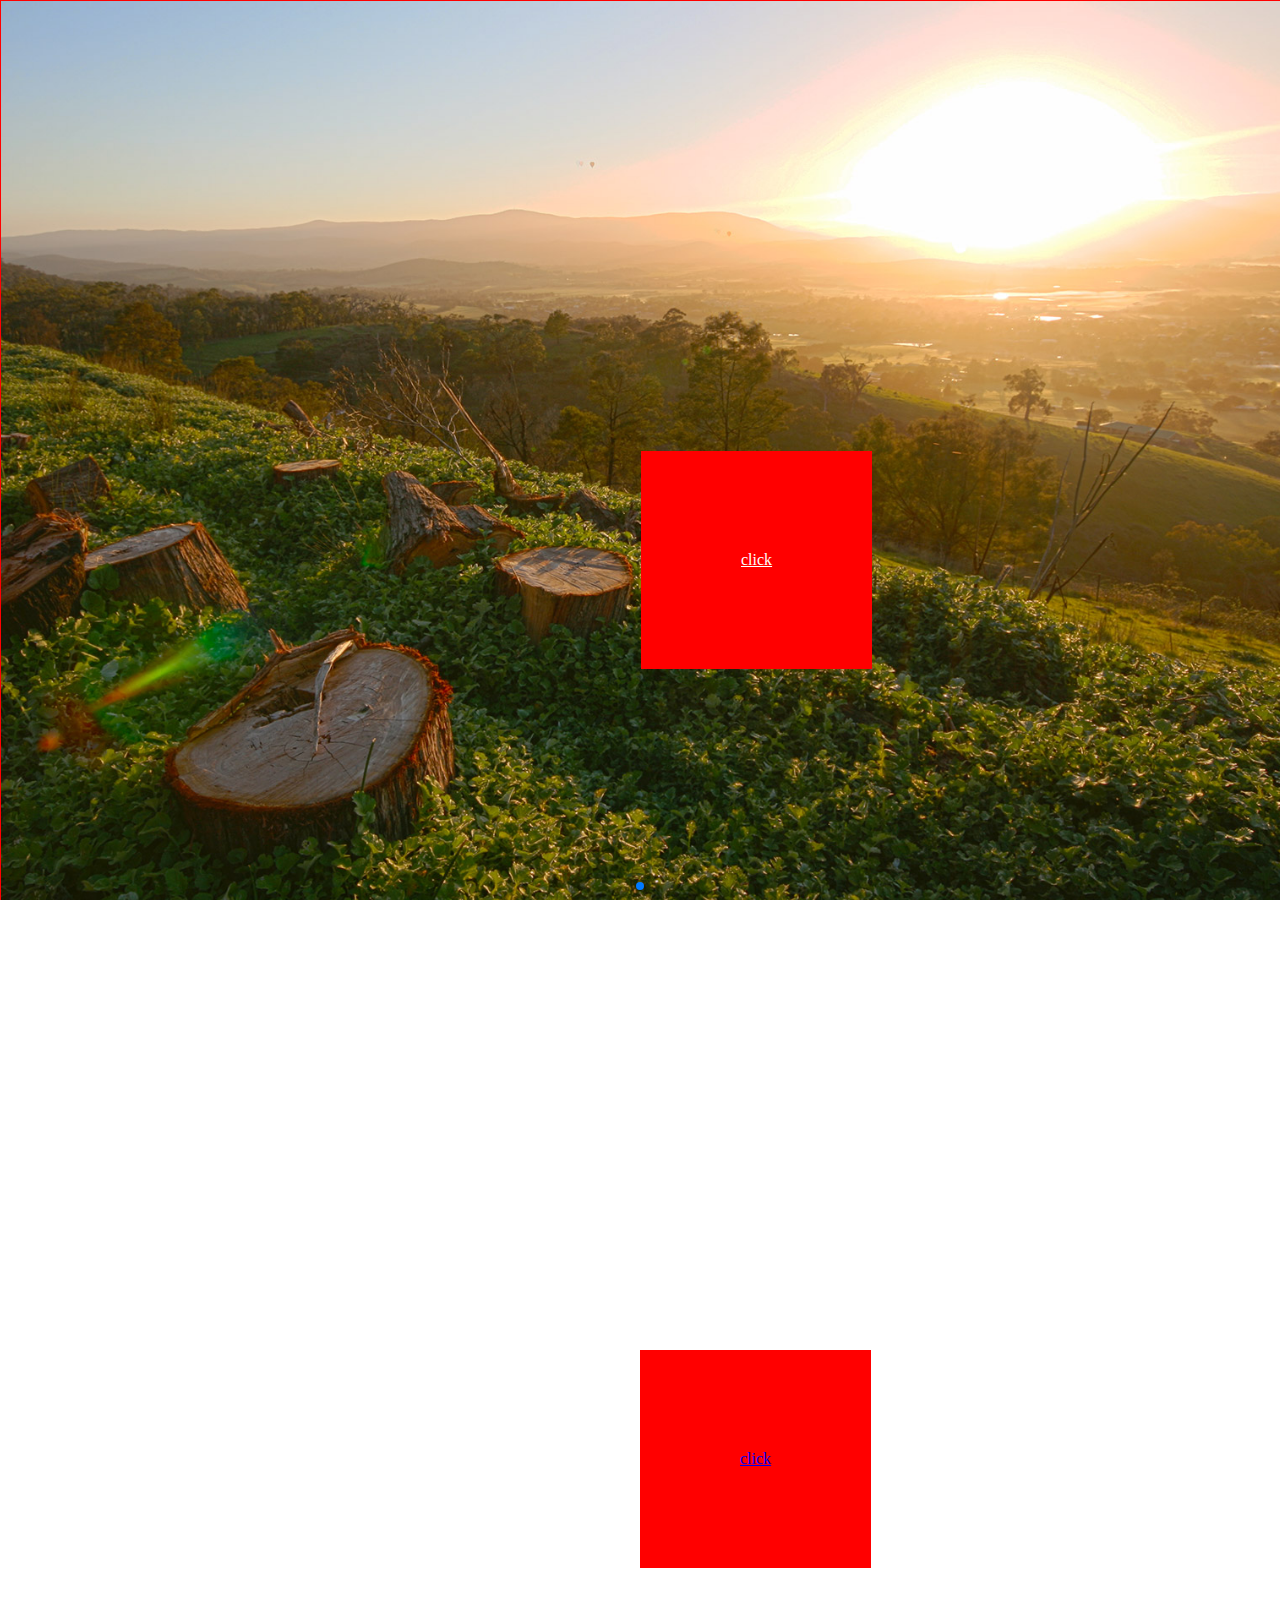
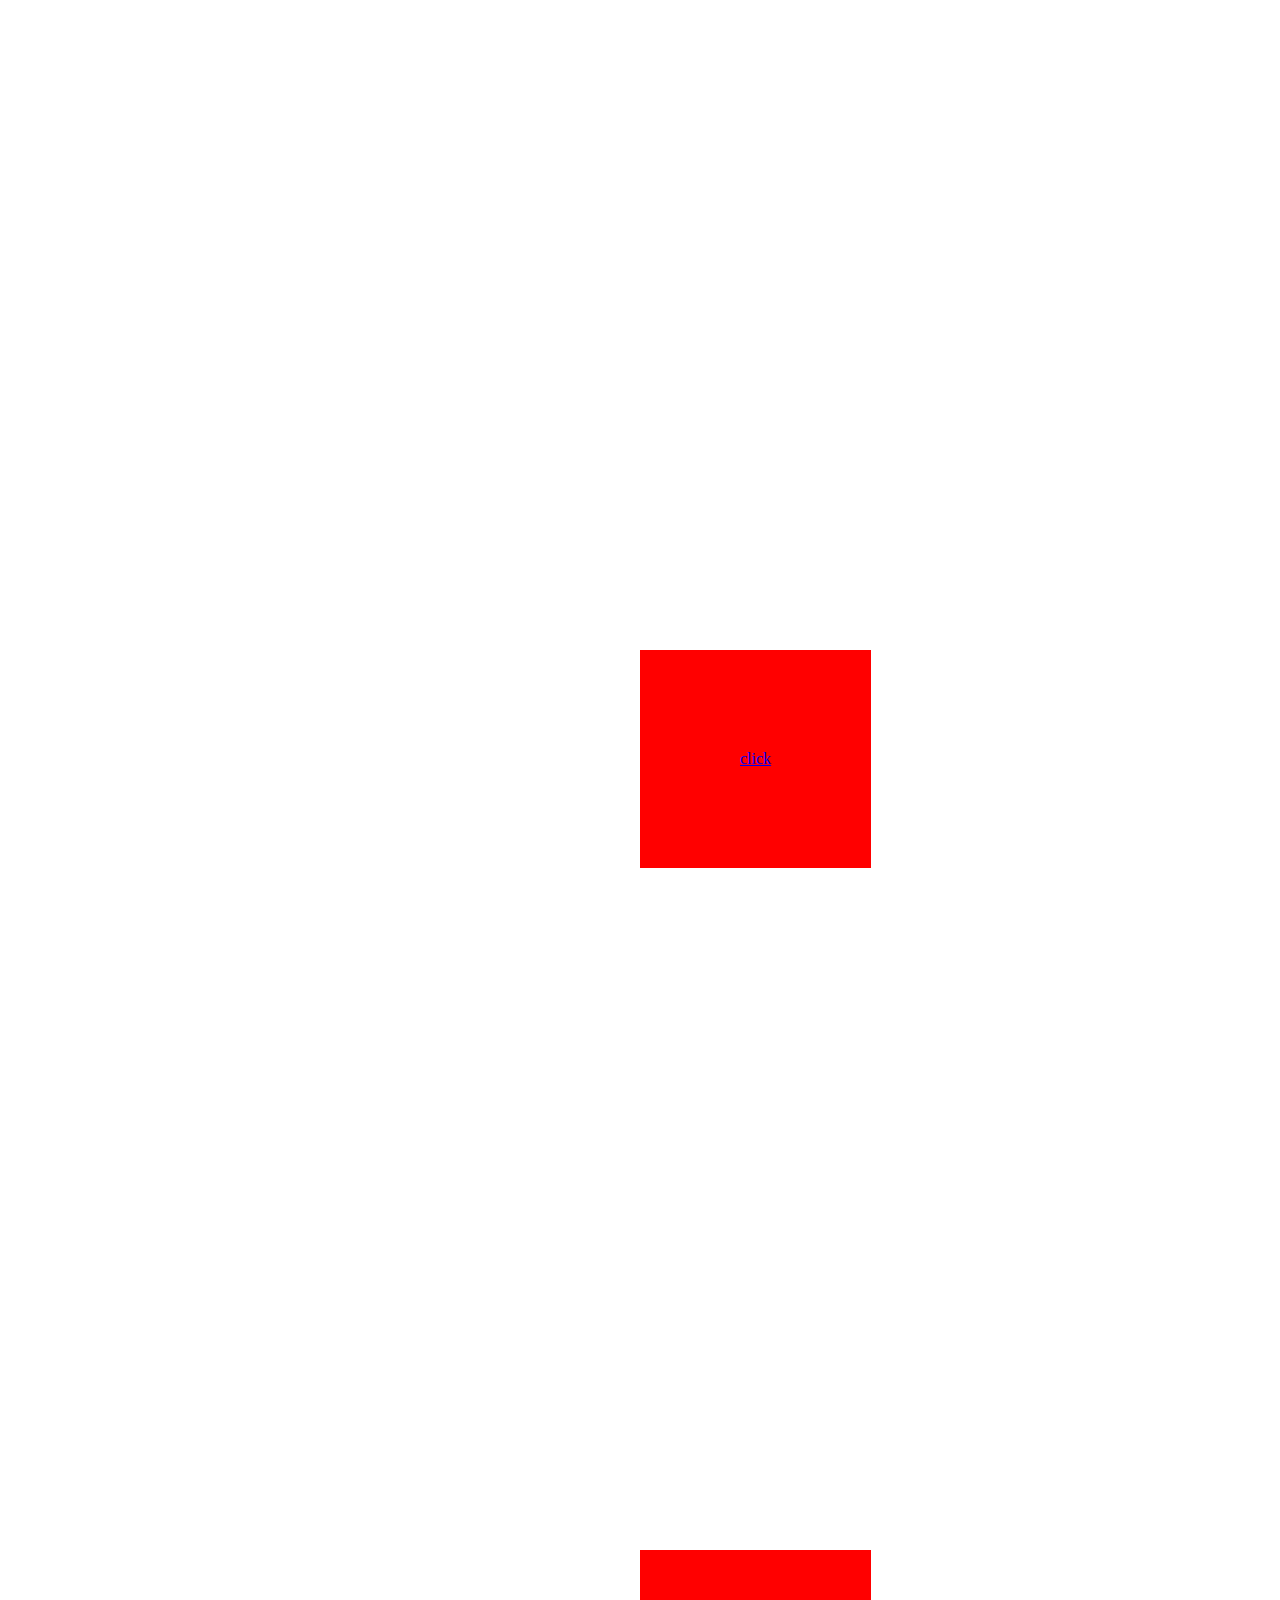
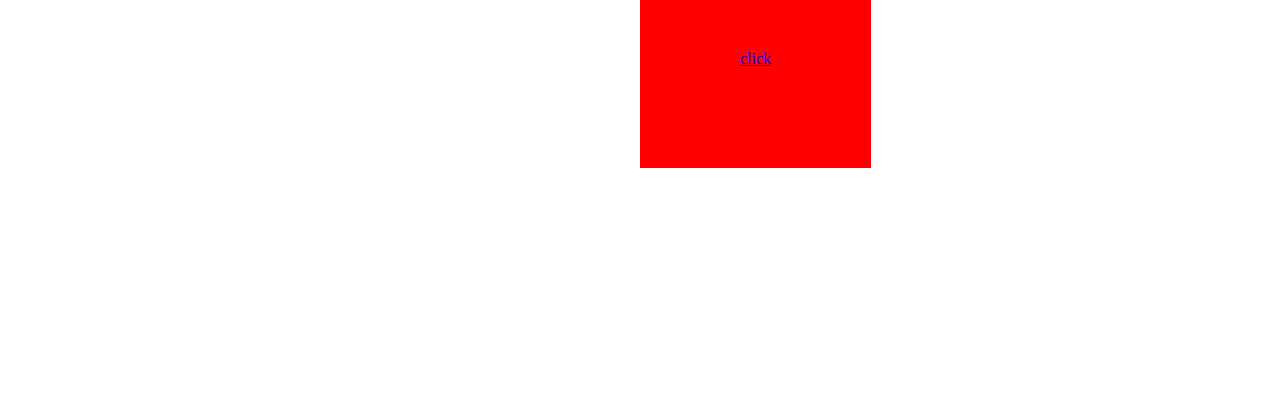
==== index.html @ 7c9270b9 "basic settings" ====
<!DOCTYPE html>
<html>
<head>
	<title>Simple Parallax</title>
	<style>
		*{padding: 0; margin: 0;}
		.bgi {
			background-position: center center;
			background-repeat: no-repeat;
			background-attachment: fixed;
			background-size: cover;
			height: 100%;
			width: 100%;
		}

		.section-01 .bgi{
			/*background-image: url('assets/images/bcg_slide-1.jpg');*/
		}
		.section-02 .bgi{
			background-image: url('assets/images/bcg_slide-4.jpg');
		}
		.section-03 .bgi{
			background-image: url('assets/images/bcg_slide-3.jpg');
		}
		.section-04 .bgi{
			background-image: url('assets/images/bcg_slide-4.jpg');
		}

		.section-04,
		.section-03{
			position: relative;
		}

		.swiper-slide{
			width: 100%;
			background: url('assets/images/bcg_slide-4.jpg') no-repeat center center;
			background-size: cover;
			/*background-attachment: fixed;*/
			border: 1px solid #f00;
			overflow: hidden;

		}


		.btn-slide-down{
			position: absolute;
			top: 50%;
			left: 50%;
			background: #f00;
			color: #fff;
			padding: 100px;
		}

		.btn-close-top{
			position: absolute;
			top: 50%;
			left: 50%;
			padding: 100px;
			background: #f00;
		}

		.btn-slider-side{
			position: absolute;
			top: 50%;
			left: 50%;
			padding: 100px;
			background: #f00;
		}

		.section-aside{
			height: 100%;
			width: 300px;
			background: #fff;
			position: absolute;
			top: 0;
			left: -300px;
		}

		.section-aside-inner{
			position: relative;
		}

		.btn-close-slide{
			position: absolute;
			top: 0;
			right: 0;
			color: #f00;
		}

	</style>
	<link rel="stylesheet" href="assets/css/swiper.min.css" />
</head>
<body>

	<div style="position: fixed;width: 100%;">
		<div class="section-01">
			<!-- <div class="bgi"></div> -->
			<!-- Swiper -->
			<div class="swiper-container bgi">
				<div class="swiper-wrapper">
					<div class="swiper-slide">
						<a href="#none" class="btn-slide-down">click</a>
					</div>
					<div class="swiper-slide">slide2</div>
					<div class="swiper-slide">slide3</div>
				</div>
				<!-- Add Pagination -->
				<div class="swiper-pagination"></div>
			</div>

		</div>
	</div>


	<!-- Cover dead space -->
	<div class="bgi"></div>


	<div class="section-03">
		<div class="bgi">
			<a href="#" class="btn-slider-side">click</a>
			<div class="section-aside">
				<div class="section-aside-inner">
					<a href="#" class="btn-close-slide">close</a>
				</div>
			</div>
		</div>
	</div>

	<div class="section-04">
		<div class="bgi">
			<a href="#" class="btn-close-top">click</a>
		</div>
	</div>

	<div class="section-03">
		<div class="bgi">
			<a href="#" class="btn-close-top">click</a>
		</div>
	</div>


	<script src="https://cdnjs.cloudflare.com/ajax/libs/jquery/3.3.1/jquery.min.js"></script>
	<script src="assets/js/swiper.min.js"></script>
	<script>
    var swiper = new Swiper('.swiper-container', {
      pagination: {
        el: '.swiper-pagination',
        dynamicBullets: true,
      },
    });
  </script>
	<script>
		var btnSlideDown = $('.btn-slide-down');
		var btnSlideTop = $('.btn-close-top');

		function adjustView(){
			$('.bgi').height($(window).height());
		 	// $('.section-02').css('paddingTop', $(window).height() + 'px');
		}

		function controlWindowScrollTop(posY){
			if(posY === 0){
				$('html,body').stop().animate({
			        scrollTop: 0
			    });
			}else{
				$('html,body').stop().animate({
			        scrollTop: '+=' +posY+ 'px'
			    });	
			}
		}

		$(window).bind('load', adjustView);
		$(window).bind('resize', adjustView);
		
		btnSlideDown.bind('click', function (e) {
			e.preventDefault();
			controlWindowScrollTop(300);

		});

		btnSlideTop.bind('click', function (e) {
			e.preventDefault();
			console.log('click');
			controlWindowScrollTop(0);
		});

		$('.btn-slider-side').bind('click', function (e) {
			e.preventDefault();
			$('.section-aside').stop().animate({
				left: '0'
			});
		});


		$('.btn-close-slide').bind('click', function (e) {
			e.preventDefault();
			$('.section-aside').stop().animate({
				left: '-300px'
			});
		});

	</script>

</body>
</html>
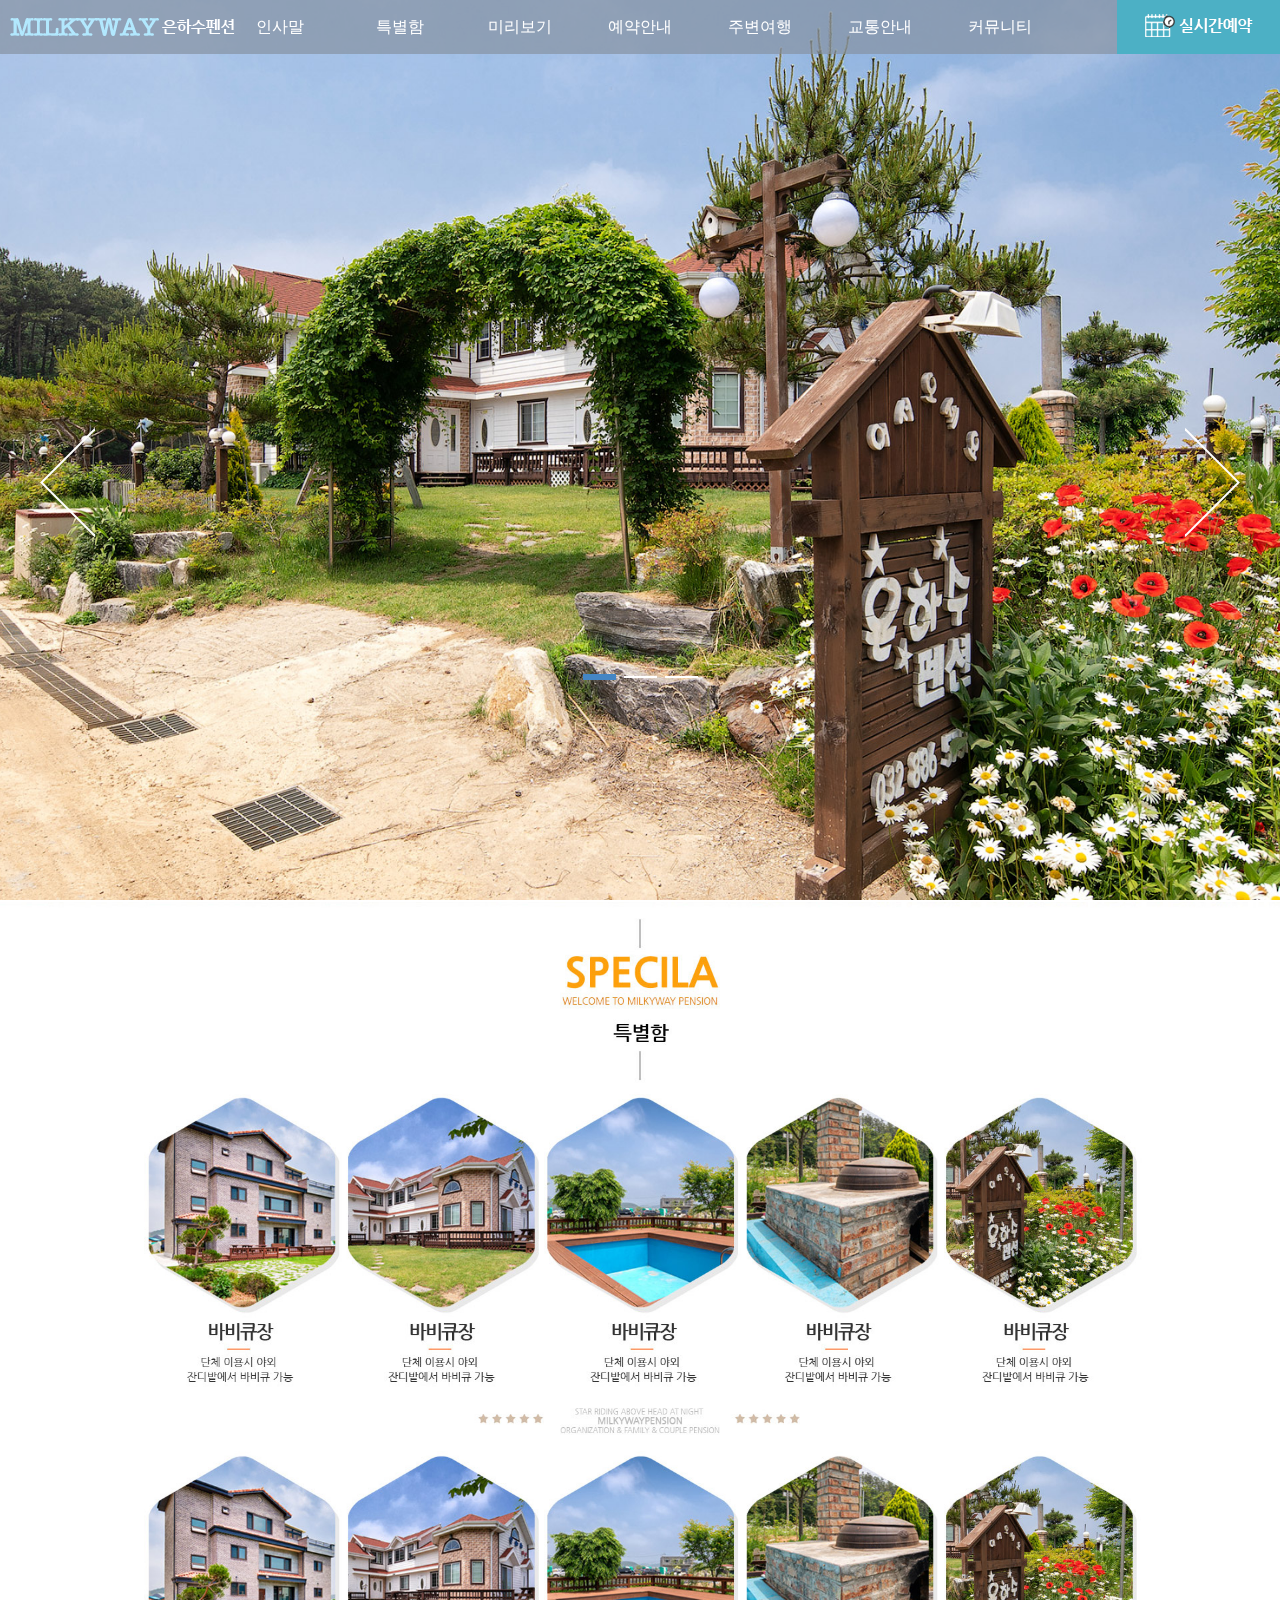
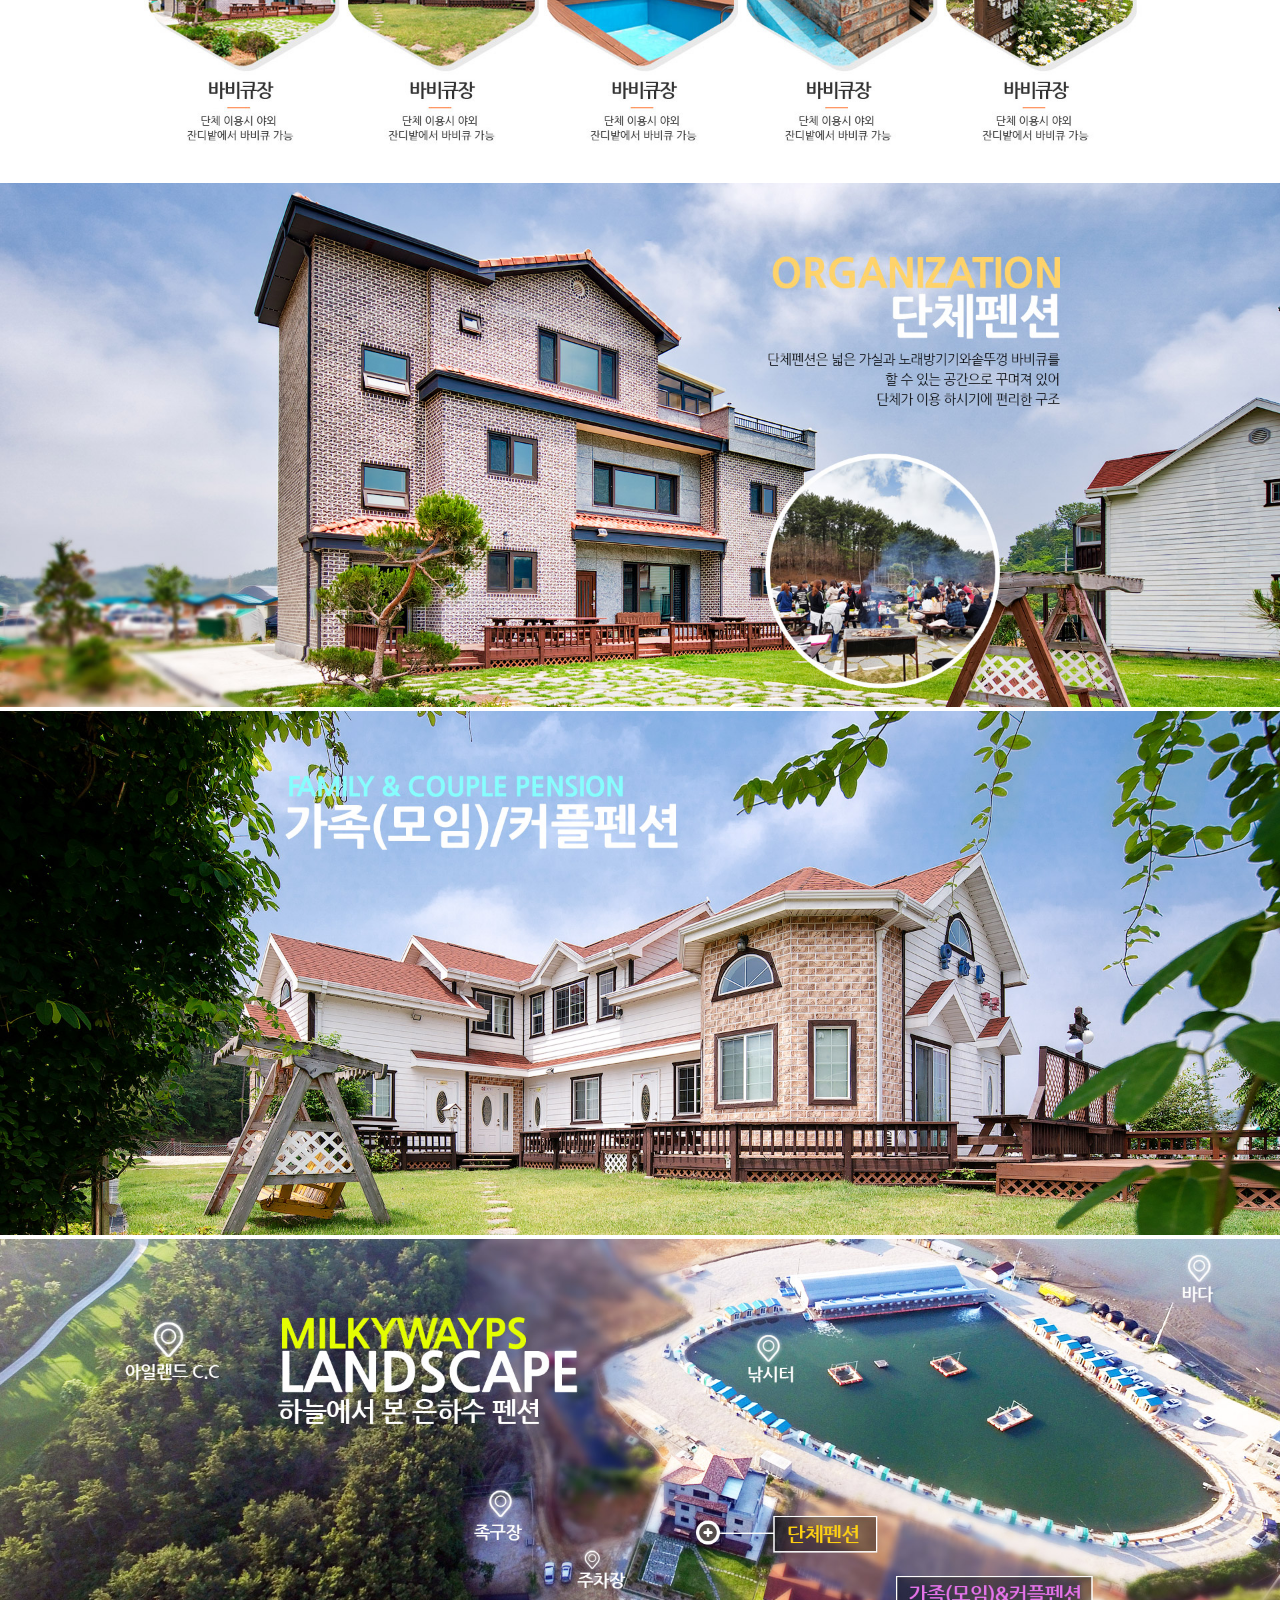
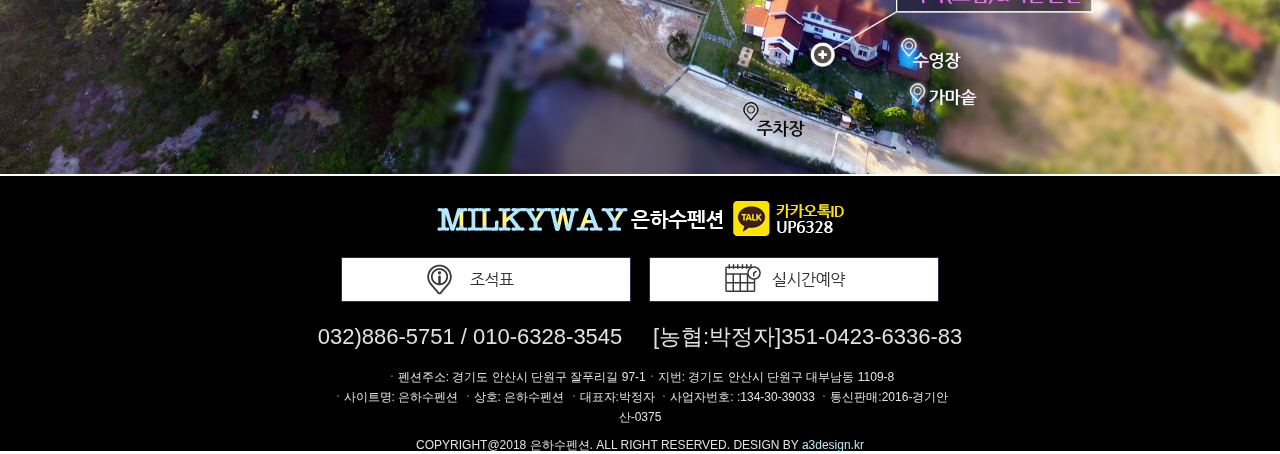
==== commit 983432ba: "메인 페이지 중간 커밋" ====
--- a/index.html
+++ b/index.html
@@ -1,153 +1,153 @@
 <!DOCTYPE html>
 <html>
 <head>
-	<title>Simple Parallax</title>
-	<style>
-		*{padding: 0; margin: 0;}
-		.bgi {
-			background-position: center center;
-			background-repeat: no-repeat;
-			background-attachment: fixed;
-			background-size: cover;
-			height: 100%;
-			width: 100%;
-		}
-
-		.section-01 .bgi{
-			/*background-image: url('assets/images/bcg_slide-1.jpg');*/
-		}
-		.section-02 .bgi{
-			background-image: url('assets/images/bcg_slide-4.jpg');
-		}
-		.section-03 .bgi{
-			background-image: url('assets/images/bcg_slide-3.jpg');
-		}
-		.section-04 .bgi{
-			background-image: url('assets/images/bcg_slide-4.jpg');
-		}
-
-		.section-04,
-		.section-03{
-			position: relative;
-		}
-
-		.swiper-slide{
-			width: 100%;
-			background: url('assets/images/bcg_slide-4.jpg') no-repeat center center;
-			background-size: cover;
-			/*background-attachment: fixed;*/
-			border: 1px solid #f00;
-			overflow: hidden;
-
-		}
-
-
-		.btn-slide-down{
-			position: absolute;
-			top: 50%;
-			left: 50%;
-			background: #f00;
-			color: #fff;
-			padding: 100px;
-		}
-
-		.btn-close-top{
-			position: absolute;
-			top: 50%;
-			left: 50%;
-			padding: 100px;
-			background: #f00;
-		}
-
-		.btn-slider-side{
-			position: absolute;
-			top: 50%;
-			left: 50%;
-			padding: 100px;
-			background: #f00;
-		}
-
-		.section-aside{
-			height: 100%;
-			width: 300px;
-			background: #fff;
-			position: absolute;
-			top: 0;
-			left: -300px;
-		}
-
-		.section-aside-inner{
-			position: relative;
-		}
-
-		.btn-close-slide{
-			position: absolute;
-			top: 0;
-			right: 0;
-			color: #f00;
-		}
-
-	</style>
+	<link rel="stylesheet" href="./assets/css/style.css" />
 	<link rel="stylesheet" href="assets/css/swiper.min.css" />
+	<title>Pension</title>
 </head>
 <body>
 
-	<div style="position: fixed;width: 100%;">
-		<div class="section-01">
-			<!-- <div class="bgi"></div> -->
-			<!-- Swiper -->
-			<div class="swiper-container bgi">
-				<div class="swiper-wrapper">
-					<div class="swiper-slide">
-						<a href="#none" class="btn-slide-down">click</a>
-					</div>
-					<div class="swiper-slide">slide2</div>
-					<div class="swiper-slide">slide3</div>
-				</div>
-				<!-- Add Pagination -->
-				<div class="swiper-pagination"></div>
+	<div id="hd">
+		<div class="hd-inner">
+			<h1 class="logo">
+				<a href="#">
+					<img src="./assets/images/img_logo.png" alt="" />
+				</a>
+			</h1>
+
+			<div class="hd-container">
+				<ul class="nav-wrapper clearfix">
+					<li class="nav-list">
+						<a href="#" class="nav-link">인사말</a>
+					</li>
+					<li class="nav-list">
+						<a href="#" class="nav-link">특별함</a>
+					</li>
+					<li class="nav-list">
+						<a href="#" class="nav-link">미리보기</a>
+					</li>
+					<li class="nav-list">
+						<a href="#" class="nav-link">예약안내</a>
+					</li>
+					<li class="nav-list">
+						<a href="#" class="nav-link">주변여행</a>
+					</li>
+					<li class="nav-list">
+						<a href="#" class="nav-link">교통안내</a>
+					</li>
+					<li class="nav-list">
+						<a href="#" class="nav-link">커뮤니티</a>
+					</li>
+				</ul>
 			</div>
 
-		</div>
-	</div>
-
-
-	<!-- Cover dead space -->
+			<a href="#" class="btn-go-reserve">
+				<img src="./assets/images/txt-reserve-table.gif" alt="" />
+			</a>
+
+		</div>
+	</div>
+
+
+	<div class="swiper-area">
+		<div class="swiper-container bgi">
+			<div class="swiper-wrapper">
+				<div class="swiper-slide" style="background-image: url('./assets/images/ban_img_01.jpg');"></div>
+				<div class="swiper-slide" style="background-image: url('./assets/images/ban_img_01.jpg');"></div>
+				<div class="swiper-slide" style="background-image: url('./assets/images/ban_img_01.jpg');"></div>
+			</div>
+			<div class="swiper-pagination"></div>
+			<div class="swiper-button-next"></div>
+			<div class="swiper-button-prev"></div>
+		</div>
+	</div>
+
+	<!-- Covered dead space -->
 	<div class="bgi"></div>
-
-
-	<div class="section-03">
-		<div class="bgi">
-			<a href="#" class="btn-slider-side">click</a>
-			<div class="section-aside">
-				<div class="section-aside-inner">
-					<a href="#" class="btn-close-slide">close</a>
-				</div>
-			</div>
-		</div>
-	</div>
-
-	<div class="section-04">
-		<div class="bgi">
-			<a href="#" class="btn-close-top">click</a>
-		</div>
-	</div>
-
-	<div class="section-03">
-		<div class="bgi">
-			<a href="#" class="btn-close-top">click</a>
-		</div>
-	</div>
-
+	<!-- // Covered dead space -->
+
+
+	<!--<div class="specialty-area">-->
+		<!--<div class="bgi"></div>-->
+	<!--</div>-->
+
+	<!--<div class="section-03">-->
+		<!--<div class="bgi">-->
+			<!--<a href="#" class="btn-slider-side">click</a>-->
+			<!--<div class="section-aside">-->
+				<!--<div class="section-aside-inner">-->
+					<!--<a href="#" class="btn-close-slide">close</a>-->
+				<!--</div>-->
+			<!--</div>-->
+		<!--</div>-->
+	<!--</div>-->
+
+	<!--<div class="pension-feature-01">-->
+		<!--<div class="bgi"></div>-->
+	<!--</div>-->
+
+	<!--<div class="section-03" style="position: relative">-->
+		<!--<div class="bgi">-->
+			<!--<a href="#" class="btn-close-top">click2</a>-->
+		<!--</div>-->
+	<!--</div>-->
+
+
+	<div class="featured">
+		<img src="./assets/images/img_facility_special.jpg" alt="" width="100%" />
+	</div>
+
+	<div class="featured">
+		<img src="./assets/images/img_pension_feature1.jpg" alt="" width="100%" />
+	</div>
+
+	<div class="featured">
+		<img src="./assets/images/img_pension_feature2.jpg" alt="" width="100%" />
+	</div>
+
+	<div class="featured">
+		<img src="./assets/images/img_pension_feature3.jpg" alt="" width="100%" />
+	</div>
+
+	<footer>
+		<div class="center">
+			<img src="./assets/images/img_logo_ft.gif" alt="">
+		</div>
+
+		<div class="center" style="margin: 20px 0;">
+			<a href="#" target="_blank">
+				<img src="./assets/images/btn-table-dining.gif" alt="조석표" />
+			</a>
+			&nbsp;&nbsp;
+			<a href="#" target="_blank">
+				<img src="./assets/images/btn-realtime-reserve.gif" alt="실시간 예약" />
+			</a>
+		</div>
+
+		<div class="contact">
+			032)886-5751 / 010-6328-3545&nbsp;&nbsp;&nbsp;&nbsp;
+			[농협:박정자]351-0423-6336-83
+		</div>
+
+		<div class="address">
+			ㆍ펜션주소: 경기도 안산시 단원구 잘푸리길 97-1ㆍ지번: 경기도 안산시 단원구 대부남동 1109-8<br />
+			ㆍ사이트명: 은하수펜션 ㆍ상호: 은하수펜션 ㆍ대표자:박정자 ㆍ사업자번호: :134-30-39033 ㆍ통신판매:2016-경기안산-0375 <br />
+		</div>
+		<div class="copyright">COPYRIGHT@2018 은하수펜션. ALL RIGHT RESERVED. DESIGN BY <a href="#" target="_blank">a3design.kr</a></div>
+	</footer>
 
 	<script src="https://cdnjs.cloudflare.com/ajax/libs/jquery/3.3.1/jquery.min.js"></script>
 	<script src="assets/js/swiper.min.js"></script>
 	<script>
     var swiper = new Swiper('.swiper-container', {
-      pagination: {
-        el: '.swiper-pagination',
-        dynamicBullets: true,
-      },
+    	loop: true,
+		pagination: {
+			el: '.swiper-pagination'
+		},
+	    navigation: {
+		    nextEl: '.swiper-button-next',
+		    prevEl: '.swiper-button-prev',
+	    },
     });
   </script>
 	<script>
--- a/assets/css/style.css
+++ b/assets/css/style.css
@@ -0,0 +1,277 @@
+@charset "UTF-8";
+
+*{
+  padding: 0;
+  margin: 0;
+}
+
+ul,ol,li{
+  list-style: none;
+}
+
+body{
+  font-family: "Nanum Gothic", Arial;
+}
+
+a{
+  text-decoration: none;
+  color: inherit;
+  cursor: pointer;
+}
+
+#hd{
+  position: fixed;
+  width: 100%;
+  height: 54px;
+  top: 0;
+  left: 0;
+  background: rgba(135, 147, 163, 0.72);
+  z-index: 99999;
+}
+
+.hd-inner{
+  position: relative;
+}
+
+.logo{
+  position: absolute;
+  top: 6px;
+  left: 10px;
+}
+
+.hd-container{
+  max-width: 840px;
+  margin: 0 auto;
+}
+
+.clearfix:after{
+  content: "";
+  clear: both;
+  display: block;
+}
+
+.nav-list{
+  float: left;
+  width: 120px;
+  text-align: center;
+}
+
+.nav-link{
+  font-size: 16px;
+  display: block;
+  color: #fff;
+  height: 54px;
+  line-height: 54px;
+}
+
+.nav-link:hover,
+.nav-link-active{
+  background: #b3e8fd;
+  color: #000;
+  cursor: pointer;
+}
+
+
+.nav-wrapper{
+  /*padding-top: 17px;*/
+}
+
+.btn-go-reserve{
+  height: 54px;
+  width: 163px;
+  text-align: center;
+  line-height: 50px;
+  display: inline-block;
+  position: absolute;
+  top: 0;
+  right: 0;
+  background: #4cb0c5;
+}
+
+
+
+.swiper-area{
+  position: fixed;
+  width: 100%;
+}
+
+.swiper-area .swiper-button-prev{
+  background: url('../images/btn-slider-left.png') no-repeat center center;
+  width: 55px;
+  height: 109px;
+  left: 40px;
+}
+
+.swiper-area .swiper-button-next{
+  background: url('../images/btn-slider-right.png') no-repeat center center;
+  width: 55px;
+  height: 109px;
+  right: 40px;
+}
+
+.swiper-area .swiper-pagination{
+  bottom: 218px !important;
+}
+
+/* 33-2 33-6*/
+
+.swiper-area .swiper-pagination .swiper-pagination-bullet{
+  width: 33px;
+  height: 2px;
+  background: #fff;
+  border-radius: 0;
+  opacity: 1;
+}
+
+.swiper-area .swiper-pagination .swiper-pagination-bullet-active{
+  width: 33px;
+  height: 6px;
+  background: #4486c4;
+  position: relative;
+  top : 2px;
+}
+
+.bgi {
+  background-position: center center;
+  background-repeat: no-repeat;
+  background-attachment: fixed;
+  background-size: cover;
+  height: 100%;
+  width: 100%;
+}
+
+/*.bgi2 {*/
+  /*background-position: center center;*/
+  /*background-repeat: no-repeat;*/
+  /*background-attachment: fixed;*/
+  /*background-size: cover;*/
+  /*height: 400px;*/
+  /*width: 100%;*/
+/*}*/
+
+
+img{
+  vertical-align: middle;
+}
+
+.specialty-area, .pension-feature-01{
+  position: relative;
+}
+
+.specialty-area .bgi{
+  background-image: url('../images/img_facility_special.jpg');
+  background-size: contain;
+}
+
+.pension-feature-01 .bgi{
+  background-image: url('../images/img_facility_special.jpg');
+  background-size: cover;
+}
+
+.section-04 .bgi{
+  background-image: url('../images/bcg_slide-4.jpg');
+}
+
+.section-04{
+  position: relative;
+}
+
+.swiper-slide{
+  width: 100%;
+  background: url('../images/bcg_slide-4.jpg') no-repeat center center;
+  background-size: cover;
+  overflow: hidden;
+}
+
+.featured{
+  position: relative;
+  border-top: 2px solid #fff;
+  border-bottom: 2px solid #fff;
+}
+
+.btn-slide-down{
+  position: absolute;
+  top: 50%;
+  left: 50%;
+  background: #f00;
+  color: #fff;
+  padding: 100px;
+}
+
+.btn-close-top{
+  position: absolute;
+  top: 50%;
+  left: 50%;
+  padding: 100px;
+  background: #f00;
+}
+
+.btn-slider-side{
+  position: absolute;
+  top: 50%;
+  left: 50%;
+  padding: 100px;
+  background: #f00;
+}
+
+.section-aside{
+  height: 100%;
+  width: 300px;
+  background: #fff;
+  position: absolute;
+  top: 0;
+  left: -300px;
+}
+
+.section-aside-inner{
+  position: relative;
+}
+
+.btn-close-slide{
+  position: absolute;
+  top: 0;
+  right: 0;
+  color: #f00;
+}
+
+.center{
+  text-align: center;
+}
+
+
+footer{
+  position: relative;
+  background: #000;
+  height: 275px;
+  padding: 25px 0;
+  box-sizing: border-box;
+}
+
+.address{
+  font-size: 12px;
+  color: #e1e1e1;
+  width: 650px;
+  margin: 0 auto;
+  text-align: center;
+  font-style: normal;
+  line-height: 20px;
+}
+
+.contact{
+  font-size: 22px;
+  width: 800px;
+  margin: 15px auto 15px auto;
+  text-align: center;
+  color: #e1e1e1;
+}
+
+.copyright{
+  font-size: 12px;
+  color: #e1e1e1;
+  text-align: center;
+  margin-top: 10px;
+}
+
+.copyright a{
+  color: #bae9f1;
+}
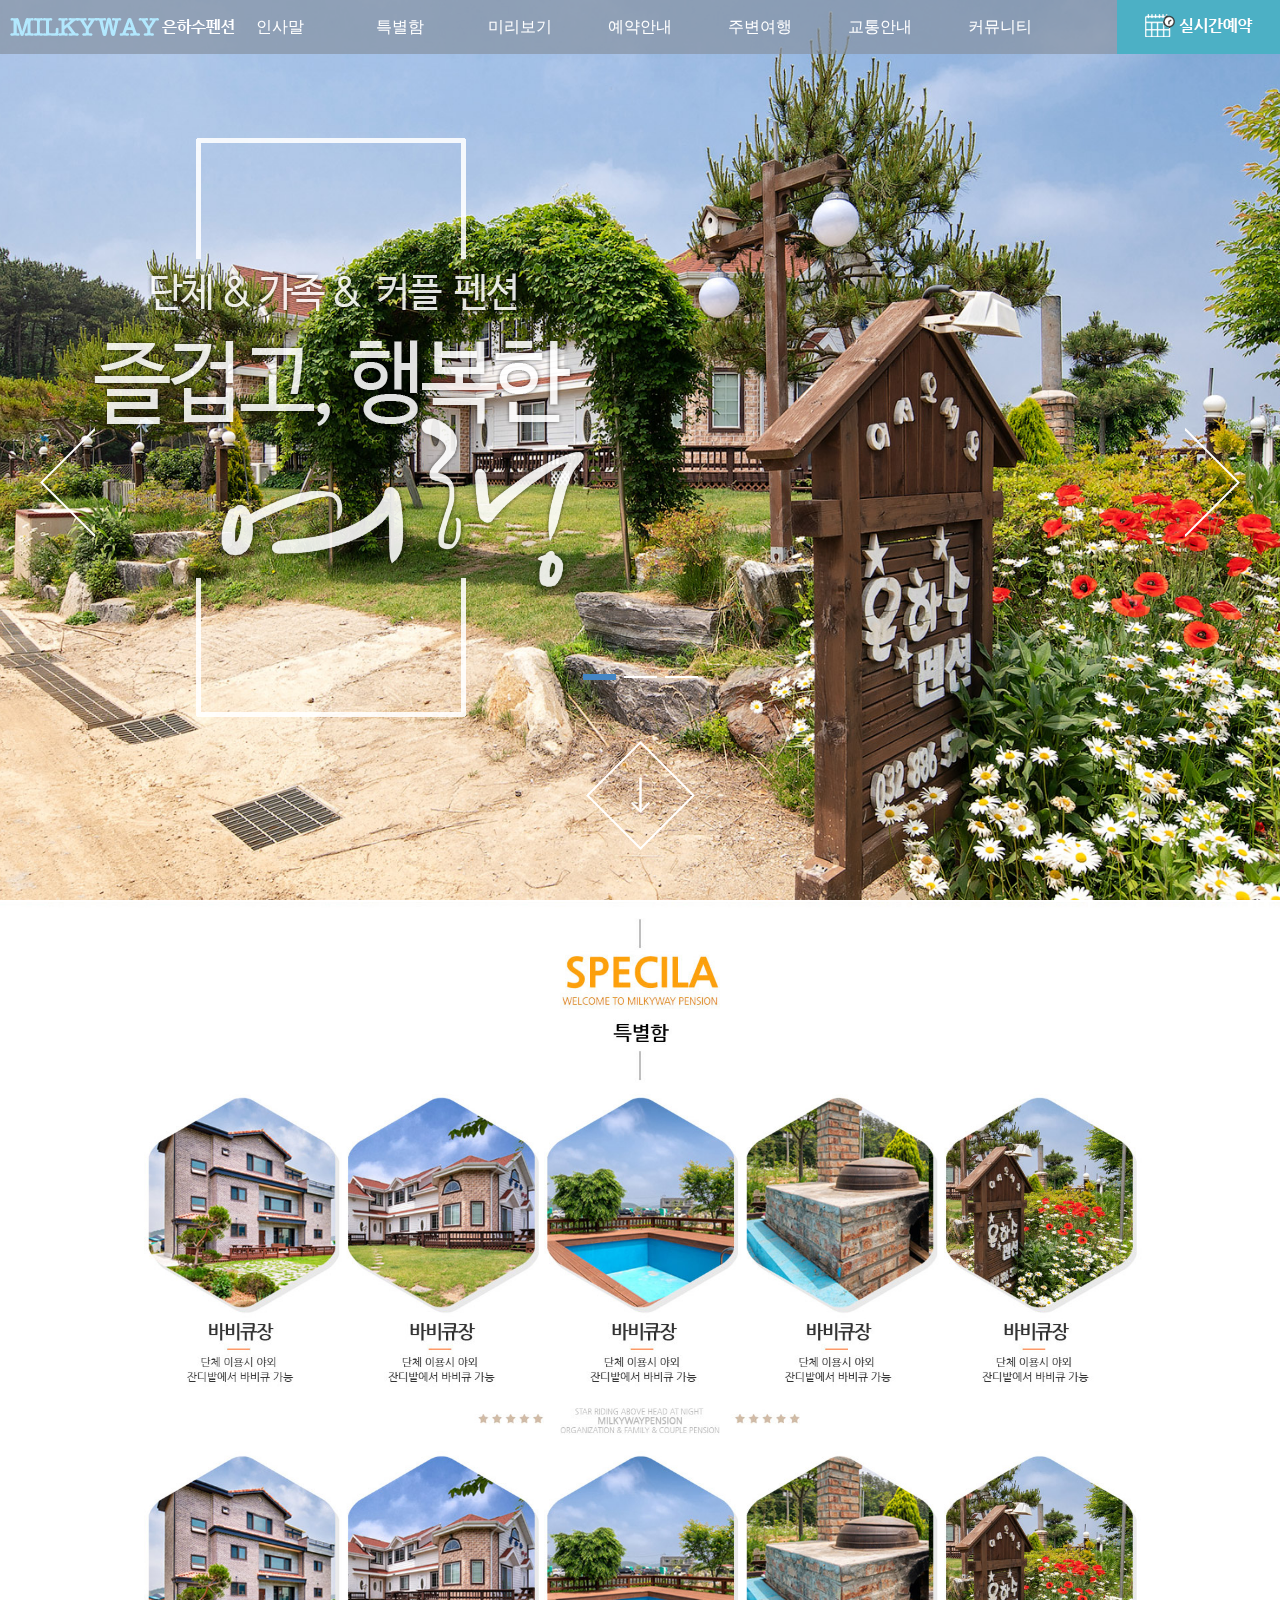
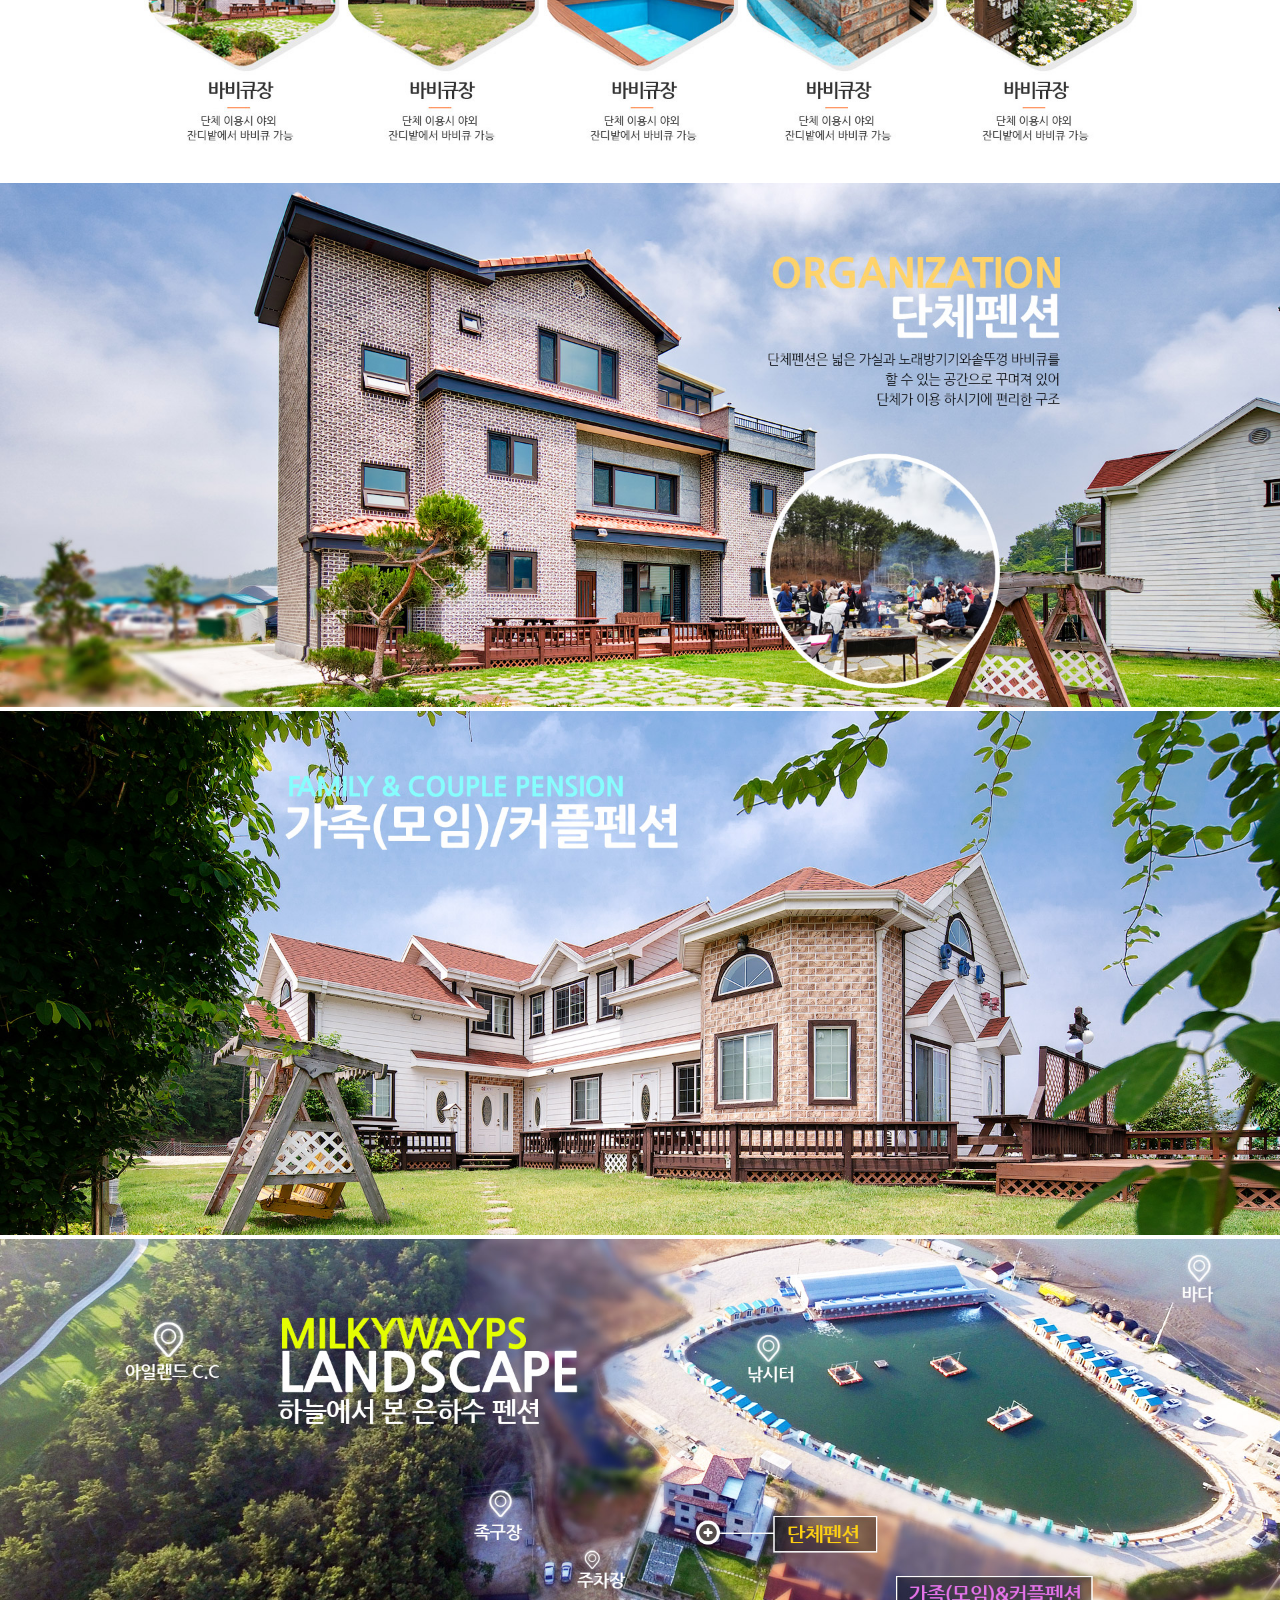
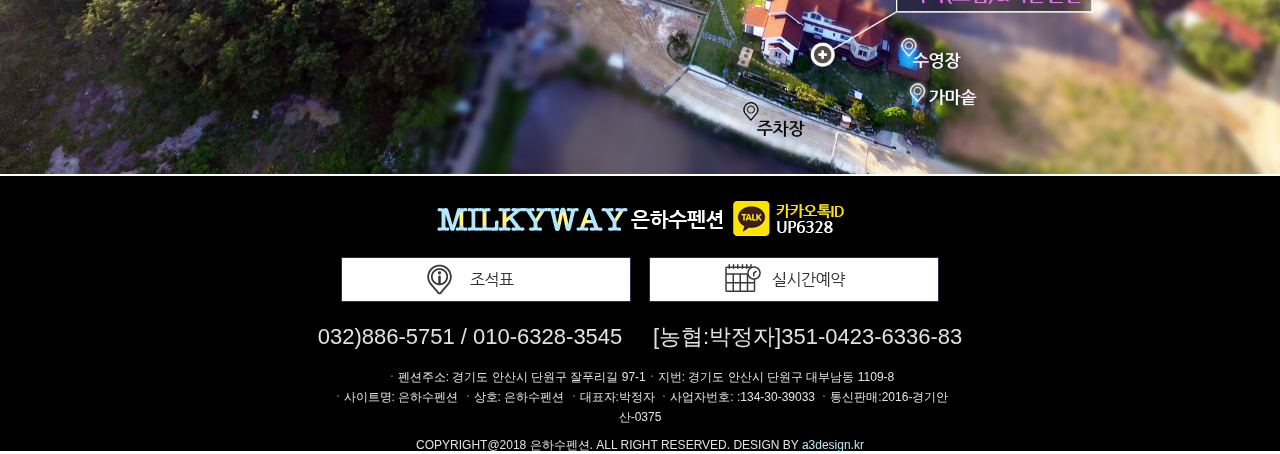
==== commit 1092b899: "no message" ====
--- a/index.html
+++ b/index.html
@@ -19,6 +19,23 @@
 				<ul class="nav-wrapper clearfix">
 					<li class="nav-list">
 						<a href="#" class="nav-link">인사말</a>
+						<ul class="nav-sub-wrp">
+							<li class="nav-sub-list">
+								<a href="#1" class="nav-sub-link">하늘나리</a>
+							</li>
+							<li class="nav-sub-list">
+								<a href="#2" class="nav-sub-link">해당화</a>
+							</li>
+							<li class="nav-sub-list">
+								<a href="#3" class="nav-sub-link">민들레</a>
+							</li>
+							<li class="nav-sub-list">
+								<a href="#4" class="nav-sub-link">해바라기</a>
+							</li>
+							<li class="nav-sub-list">
+								<a href="#4" class="nav-sub-link">진달래</a>
+							</li>
+						</ul>
 					</li>
 					<li class="nav-list">
 						<a href="#" class="nav-link">특별함</a>
@@ -47,7 +64,6 @@
 
 		</div>
 	</div>
-
 
 	<div class="swiper-area">
 		<div class="swiper-container bgi">
@@ -59,38 +75,18 @@
 			<div class="swiper-pagination"></div>
 			<div class="swiper-button-next"></div>
 			<div class="swiper-button-prev"></div>
+			<div class="center indicator">
+				<a href="#" class="btn-go-bottom"><img src="./assets/images/img_indicator_bottom.png" alt="" /></a>
+			</div>
+			<div class="img-main-subject">
+				<img src="./assets/images/img_subject_pension.png" alt="" />
+			</div>
 		</div>
 	</div>
 
 	<!-- Covered dead space -->
 	<div class="bgi"></div>
 	<!-- // Covered dead space -->
-
-
-	<!--<div class="specialty-area">-->
-		<!--<div class="bgi"></div>-->
-	<!--</div>-->
-
-	<!--<div class="section-03">-->
-		<!--<div class="bgi">-->
-			<!--<a href="#" class="btn-slider-side">click</a>-->
-			<!--<div class="section-aside">-->
-				<!--<div class="section-aside-inner">-->
-					<!--<a href="#" class="btn-close-slide">close</a>-->
-				<!--</div>-->
-			<!--</div>-->
-		<!--</div>-->
-	<!--</div>-->
-
-	<!--<div class="pension-feature-01">-->
-		<!--<div class="bgi"></div>-->
-	<!--</div>-->
-
-	<!--<div class="section-03" style="position: relative">-->
-		<!--<div class="bgi">-->
-			<!--<a href="#" class="btn-close-top">click2</a>-->
-		<!--</div>-->
-	<!--</div>-->
 
 
 	<div class="featured">
@@ -139,35 +135,35 @@
 	<script src="https://cdnjs.cloudflare.com/ajax/libs/jquery/3.3.1/jquery.min.js"></script>
 	<script src="assets/js/swiper.min.js"></script>
 	<script>
-    var swiper = new Swiper('.swiper-container', {
-    	loop: true,
-		pagination: {
-			el: '.swiper-pagination'
-		},
-	    navigation: {
-		    nextEl: '.swiper-button-next',
-		    prevEl: '.swiper-button-prev',
-	    },
-    });
-  </script>
-	<script>
+		new Swiper('.swiper-container', {
+			loop: true,
+		  	autoplay: false,
+			pagination: {
+				el: '.swiper-pagination'
+			},
+			navigation: {
+				nextEl: '.swiper-button-next',
+				prevEl: '.swiper-button-prev',
+			},
+		});
+
 		var btnSlideDown = $('.btn-slide-down');
 		var btnSlideTop = $('.btn-close-top');
 
 		function adjustView(){
 			$('.bgi').height($(window).height());
-		 	// $('.section-02').css('paddingTop', $(window).height() + 'px');
 		}
 
-		function controlWindowScrollTop(posY){
+		function controlWindowScrollTop(posY, duration){
+			var duration = duration || 300;
 			if(posY === 0){
 				$('html,body').stop().animate({
 			        scrollTop: 0
-			    });
+			    }, duration);
 			}else{
 				$('html,body').stop().animate({
 			        scrollTop: '+=' +posY+ 'px'
-			    });	
+			    }, duration);
 			}
 		}
 
@@ -201,6 +197,17 @@
 			});
 		});
 
+		$(window).bind('load', function () {
+			$('.img-main-subject').stop().animate({
+			  'opacity' : 1,
+			  'marginTop' : '-300px'
+			}, 1000);
+		});
+
+		$('.btn-go-bottom').bind('click', function () {
+			controlWindowScrollTop($('.featured').eq(0).offset().top);
+		});
+
 	</script>
 
 </body>
--- a/assets/css/style.css
+++ b/assets/css/style.css
@@ -54,6 +54,7 @@
   float: left;
   width: 120px;
   text-align: center;
+  position: relative;
 }
 
 .nav-link{
@@ -71,10 +72,6 @@
   cursor: pointer;
 }
 
-
-.nav-wrapper{
-  /*padding-top: 17px;*/
-}
 
 .btn-go-reserve{
   height: 54px;
@@ -275,3 +272,52 @@
 .copyright a{
   color: #bae9f1;
 }
+
+
+.indicator{
+  position: absolute;
+  bottom: 50px;
+  left: 0;
+  width: 100%;
+  z-index: 100;
+}
+
+.img-main-subject{
+  position: absolute;
+  top: 50%;
+  left: 50%;
+  margin-left: -550px;
+  margin-top: -400px;
+  z-index: 100;
+  opacity: 0;
+}
+
+.nav-sub-wrp{
+  width: 100%;
+  background: #516073;
+  display: none;
+}
+
+.nav-sub-link{
+  height: 30px;
+  line-height: 30px;
+  font-size: 14px;
+  color: #fff;
+  display: block;
+  border-bottom: 2px solid #a6c4e6;
+}
+
+.nav-sub-link:hover{
+  background: #b3e8fd;
+  color: #000;
+}
+
+.nav-list:hover .nav-link{
+  background: #b3e8fd;
+  color: #000;
+  cursor: pointer;
+}
+
+.nav-list:hover .nav-sub-wrp{
+  display: block;
+}